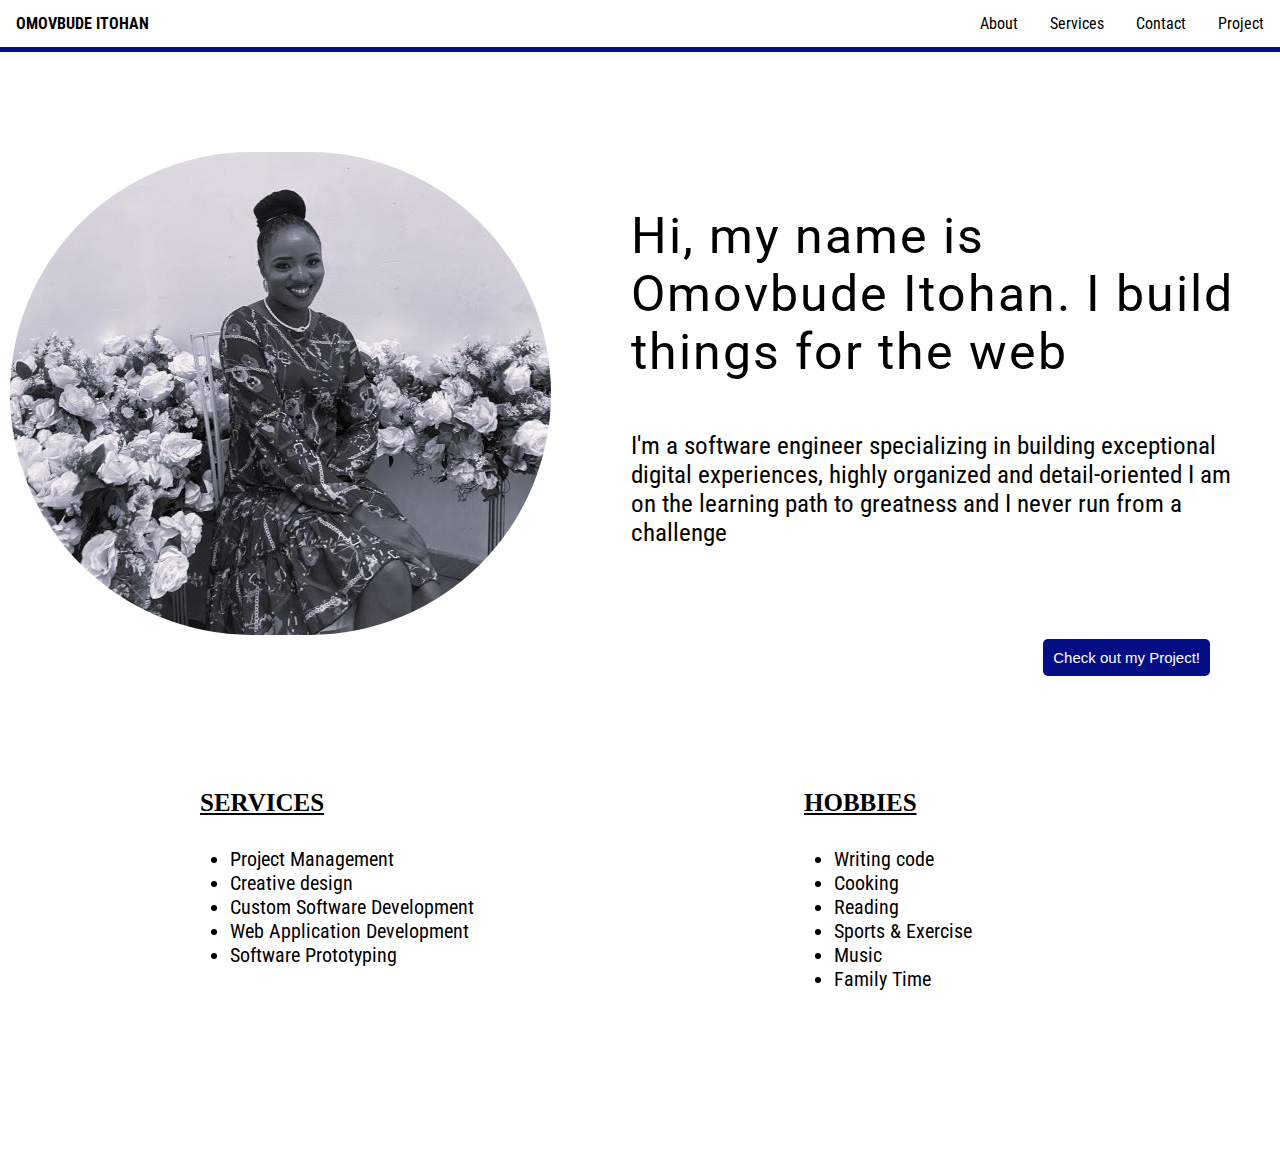
==== index.html @ 4261a3fb "created new files" ====
<!DOCTYPE html>
<html lang="en">
<head>
    <meta charset="UTF-8">
    <meta http-equiv="X-UA-Compatible" content="IE=edge">
    <meta name="viewport" content="width=device-width, initial-scale=1.0">
    <title>Document</title>
    <link rel="stylesheet" href="style.css">
</head>
<body>
    <!--   aboutme, contact page, services section, projects -->
    <header>
        <nav>
            <ul class="navbar">
                <li><a class="lside">OMOVBUDE ITOHAN</a></li>
                <li><a href="#project" class="rside">Project</a></li>
                <li><a href="contact.html" target="_blank" class="rside" >Contact</a></li>                <li><a href="#services" class="rside">Services</a></li>                
                <li class="rside"><a href="#mainbody">About</a></li>
            </ul>
        </nav>
    </header>

    <main>
        <div id="maindiv">
            <div class="images">
                <img src="images/playing.jpeg" class="pic1" alt="">
            </div>
            <div id="mainbody">
                <p class="bodytp">Hi, my name is Omovbude Itohan. I build things for the web</p>
                
                <p class="bodybtm">I'm a software engineer specializing in building exceptional digital experiences, highly organized and detail-oriented I am on the learning path to greatness and I never run from a challenge</p>
            </div>
        </div>
        <div id="project">
                <a href="https://ALT-as.omoitohan.repl.co"><button>Check out my Project!</button></a>
        </div>
    </main>
    <footer>
        <div id="services">
        <div class="foot">
            <li class="mainlist"><h3>SERVICES</h3> 
                <ul class="footlist">
                    <li>Project Management</li>
                    <li>Creative design</li>
                    <li>Custom Software Development</li>
                    <li>Web Application Development</li>
                    <li>Software Prototyping</li>
                </ul>
            </li>

        </div>
        <div class="foot1">
            <li class="mainlist"> <h3>HOBBIES</h3>
            <ul class="footlist">
                <li>Writing code</li>
                <li>Cooking</li>
                <li>Reading</li>
                <li>Sports & Exercise</li>
                <li>Music</li>
                <li>Family Time</li>
                </ul>
            </li>
        </div>
        </div>

    </footer>
</body>
</html>
---- style.css ----
@import url('https://fonts.googleapis.com/css2?family=Roboto+Condensed:wght@400;700&display=swap');
@import url('https://fonts.googleapis.com/css2?family=Roboto:wght@700&display=swap');


*{
    margin: 0;
    padding: 0;
}
/* styling the nav*/
ul.navbar{
    overflow: hidden;
    list-style-type: none;
    font-family: 'Roboto Condensed', sans-serif;
    /* position: fixed;
    width: 100%;
    top: 0; */
    border-bottom: 5px solid rgb(4, 13, 131);
}
li a{
    display: block;
    color: black;
    text-align: center;
    padding: 14px 16px;
    text-decoration: none;
}
li a:hover{
    background-color: rgb(142, 190, 253);
}
.lside{
    float: left;
    font-weight: 700;   
}
.rside{
    float: right;
    border-radius: 5px;
}
.lside:hover{
    background-color: white;
}


/* styling the body */
#maindiv{
    display: flex;
    margin-top: 100px;
}
.images{
    margin-left: 10px;
}
.pic1{
    border-radius: 250px;
}
#mainbody{
    padding: 30px;
    margin-left: 50px;
    margin-right: 10px;
}
.bodytp{
    font-family: 'Roboto', sans-serif;
    font-size: 50px;
    padding-top: 25px;
    letter-spacing: 2px;   
}
.bodybtm{
    font-family: 'Roboto Condensed', sans-serif;
    padding-top: 50px;
    font-size: 25px;
}
button{
    float: right;
    margin-right: 70px;
    padding: 10px;
    background-color: rgb(4, 13, 131);
    color: white;
    font-size: 15px;
    border-radius: 5px;
    border: none;
}
button:hover{
    cursor: pointer;
    background-color: rgb(65, 65, 155);
}

#services{
    margin: 150px 200px;
    display: flex;
}

h3{
    /* text-align: center; */
    font-size: 25px;
    font-family:Cambria, Cochin, Georgia, Times, 'Times New Roman', serif;
    text-decoration: underline;

}
ul.footlist{
    margin: 30px;
    font-size: 20px;
    font-family: 'Roboto Condensed', sans-serif;
}
li.mainlist{
    list-style: none;
}
.foot1{
    margin-left: 300px;
}
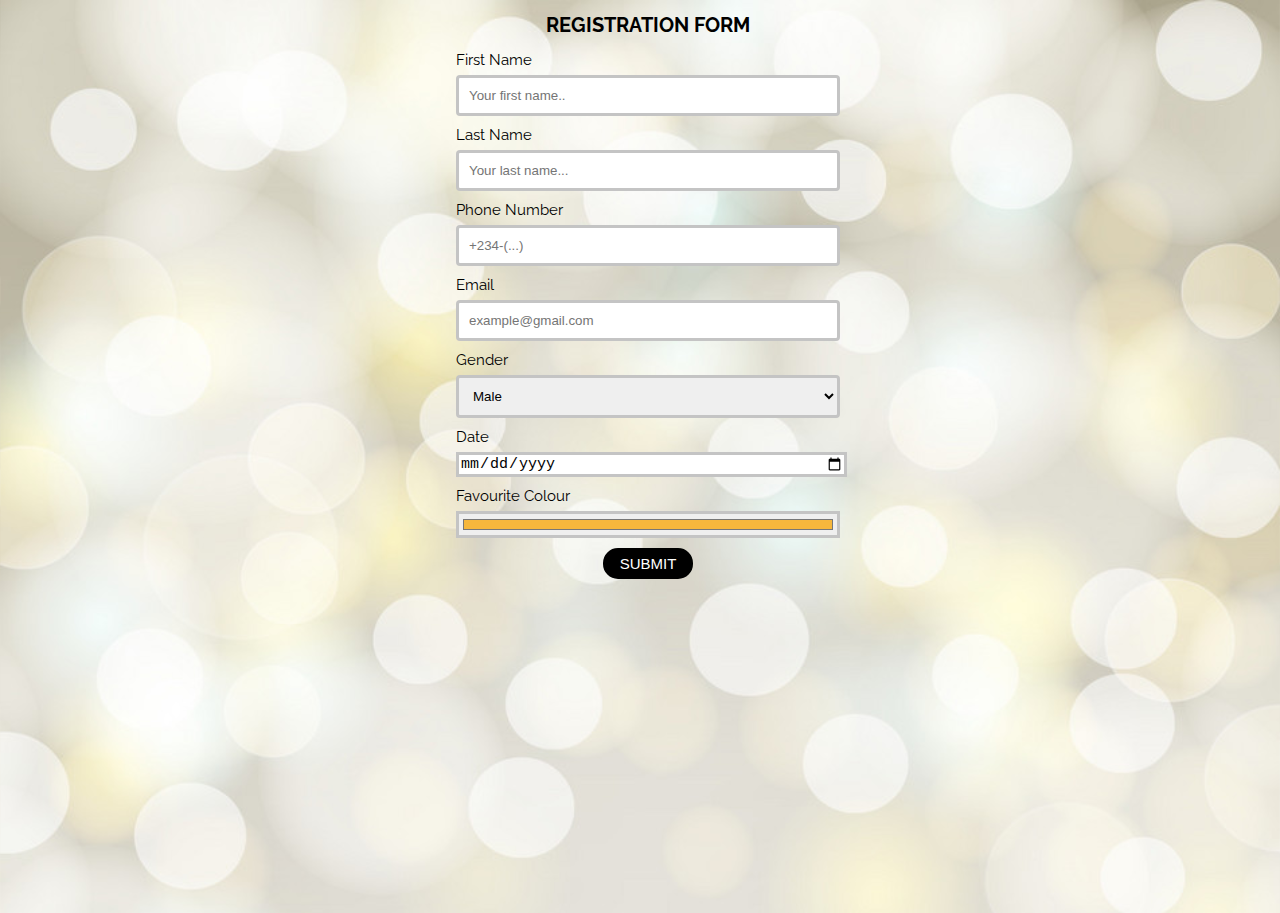
==== commit 85be895f: "created forms" ====
--- a/index.html
+++ b/index.html
@@ -1,68 +1,52 @@
-<!DOCTYPE html>
-<html lang="en">
-<head>
-    <meta charset="UTF-8">
-    <meta http-equiv="X-UA-Compatible" content="IE=edge">
-    <meta name="viewport" content="width=device-width, initial-scale=1.0">
-    <title>Document</title>
-    <link rel="stylesheet" href="style.css">
-</head>
+<!DOCTYPE html>
+<html lang="en">
+
+<head>
+  <meta charset="UTF-8">
+  <meta http-equiv="X-UA-Compatible" content="IE=edge">
+  <meta name="viewport" content="width=device-width, initial-scale=1.0">
+  <link rel="stylesheet" href="style.css">
+  <title>Document</title>
+</head>
+
 <body>
-    <!--   aboutme, contact page, services section, projects -->
-    <header>
-        <nav>
-            <ul class="navbar">
-                <li><a class="lside">OMOVBUDE ITOHAN</a></li>
-                <li><a href="#project" class="rside">Project</a></li>
-                <li><a href="contact.html" target="_blank" class="rside" >Contact</a></li>                <li><a href="#services" class="rside">Services</a></li>                
-                <li class="rside"><a href="#mainbody">About</a></li>
-            </ul>
-        </nav>
-    </header>
+  <main>
+    <div class="reg">
+      <h1 class="intro">REGISTRATION FORM</h1>
+    </div>
+    <div class="reg">
+      <form action="">
+        <label for="fName" class="tags">First Name</label>
+        <input type="text" placeholder="Your first name..">
 
-    <main>
-        <div id="maindiv">
-            <div class="images">
-                <img src="images/playing.jpeg" class="pic1" alt="">
-            </div>
-            <div id="mainbody">
-                <p class="bodytp">Hi, my name is Omovbude Itohan. I build things for the web</p>
-                
-                <p class="bodybtm">I'm a software engineer specializing in building exceptional digital experiences, highly organized and detail-oriented I am on the learning path to greatness and I never run from a challenge</p>
-            </div>
+        <label for="lName" class="tags">Last Name</label>
+        <input type="text" placeholder="Your last name...">
+
+        <label for="number" class="tags">Phone Number</label>
+        <input type="tel" name="number" id="number" placeholder="+234-(...) ">
+
+        <label for="email">Email</label>
+        <input type="email" name="email" id="name" placeholder="example@gmail.com">
+
+        <label for="gender" class="tags">Gender</label>
+        <select name="gender" id="gender">Gnder
+          <option value="">Male</option>
+          <option value="">Female</option>
+          <option value="">Others</option>
+        </select>
+
+        <label for="date" class="tags">Date</label>
+        <input type="date">
+
+        <label for="color" class="tags">Favourite Colour</label>
+        <input type="color" value="#f6b73c">
+        <div>
+          <button class="btn"><a href="login.html">SUBMIT</a></button>
         </div>
-        <div id="project">
-                <a href="https://ALT-as.omoitohan.repl.co"><button>Check out my Project!</button></a>
-        </div>
-    </main>
-    <footer>
-        <div id="services">
-        <div class="foot">
-            <li class="mainlist"><h3>SERVICES</h3> 
-                <ul class="footlist">
-                    <li>Project Management</li>
-                    <li>Creative design</li>
-                    <li>Custom Software Development</li>
-                    <li>Web Application Development</li>
-                    <li>Software Prototyping</li>
-                </ul>
-            </li>
+      </form>
+    </div>
+    </div>
+  </main>
+</body>
 
-        </div>
-        <div class="foot1">
-            <li class="mainlist"> <h3>HOBBIES</h3>
-            <ul class="footlist">
-                <li>Writing code</li>
-                <li>Cooking</li>
-                <li>Reading</li>
-                <li>Sports & Exercise</li>
-                <li>Music</li>
-                <li>Family Time</li>
-                </ul>
-            </li>
-        </div>
-        </div>
-
-    </footer>
-</body>
 </html>--- a/style.css
+++ b/style.css
@@ -1,106 +1,95 @@
-@import url('https://fonts.googleapis.com/css2?family=Roboto+Condensed:wght@400;700&display=swap');
-@import url('https://fonts.googleapis.com/css2?family=Roboto:wght@700&display=swap');
+@import url('https://fonts.googleapis.com/css2?family=Raleway:wght@400;700&display=swap');
 
+html,
+body {
+    height: 100%;
+    width: 100%;
+}
 
-*{
-    margin: 0;
-    padding: 0;
+body{
+    text-align: center;
+    background-image: url(8203295.jpg);
+    background-size: cover;
+    background-position: ;
+    font-family: 'Raleway', sans-serif;
 }
-/* styling the nav*/
-ul.navbar{
-    overflow: hidden;
-    list-style-type: none;
-    font-family: 'Roboto Condensed', sans-serif;
-    /* position: fixed;
+
+.intro{
+    font-size: 20px;
+}
+
+form{
+    font-size: 1rem;
+    line-height: 1.2;
+    display: inline-block;
+    width: 30%;
+}
+
+label{
+    display: block;
+    text-align: left;
+    font-size: 15px;
+}
+
+input[type=text], 
+input[type=email],
+input[type=tel],
+select{
     width: 100%;
-    top: 0; */
-    border-bottom: 5px solid rgb(4, 13, 131);
+    padding: 10px;
+    border: 3px solid rgb(196, 196, 196);
+    border-radius: 4px;
+    box-sizing: border-box;
+    margin-top: 6px;
+    margin-bottom: 10px;
+    
 }
-li a{
-    display: block;
-    color: black;
-    text-align: center;
-    padding: 14px 16px;
+
+input[type=date]{
+    width: 100%;
+    margin-top: 6px;
+    margin-bottom: 10px;
+    font-size: 15px;
+    border: 3px solid rgb(196, 196, 196);
+}
+
+input[type=color]{
+    width: 100%;
+    margin-top: 6px;
+    margin-bottom: 10px;
+    border: 3px solid rgb(196, 196, 196);
+}
+
+/* a{
+    height: 2rem;
+    width: 10rem;
+    background-color: rgb(10, 10, 10);
+    color: white;
+    border: 3px solid black;
+    font-size: 1em;
+    border-radius: 5rem;
+    cursor: pointer;
+    padding: 10px;
+    margin-top: 5px;
+}
+
+a:hover{
+    background-color: rgb(56, 56, 55);
+} */
+
+button a{
     text-decoration: none;
+    padding: 10px;
+    font-size: 15px;
+    color: white;
 }
-li a:hover{
-    background-color: rgb(142, 190, 253);
-}
-.lside{
-    float: left;
-    font-weight: 700;   
-}
-.rside{
-    float: right;
-    border-radius: 5px;
-}
-.lside:hover{
-    background-color: white;
+
+.btn{
+    border: 2px solid black;
+    border-radius: 15px;
+    padding: 5px;
+    background-color: black;
+
 }
 
 
-/* styling the body */
-#maindiv{
-    display: flex;
-    margin-top: 100px;
-}
-.images{
-    margin-left: 10px;
-}
-.pic1{
-    border-radius: 250px;
-}
-#mainbody{
-    padding: 30px;
-    margin-left: 50px;
-    margin-right: 10px;
-}
-.bodytp{
-    font-family: 'Roboto', sans-serif;
-    font-size: 50px;
-    padding-top: 25px;
-    letter-spacing: 2px;   
-}
-.bodybtm{
-    font-family: 'Roboto Condensed', sans-serif;
-    padding-top: 50px;
-    font-size: 25px;
-}
-button{
-    float: right;
-    margin-right: 70px;
-    padding: 10px;
-    background-color: rgb(4, 13, 131);
-    color: white;
-    font-size: 15px;
-    border-radius: 5px;
-    border: none;
-}
-button:hover{
-    cursor: pointer;
-    background-color: rgb(65, 65, 155);
-}
-
-#services{
-    margin: 150px 200px;
-    display: flex;
-}
-
-h3{
-    /* text-align: center; */
-    font-size: 25px;
-    font-family:Cambria, Cochin, Georgia, Times, 'Times New Roman', serif;
-    text-decoration: underline;
-
-}
-ul.footlist{
-    margin: 30px;
-    font-size: 20px;
-    font-family: 'Roboto Condensed', sans-serif;
-}
-li.mainlist{
-    list-style: none;
-}
-.foot1{
-    margin-left: 300px;
-}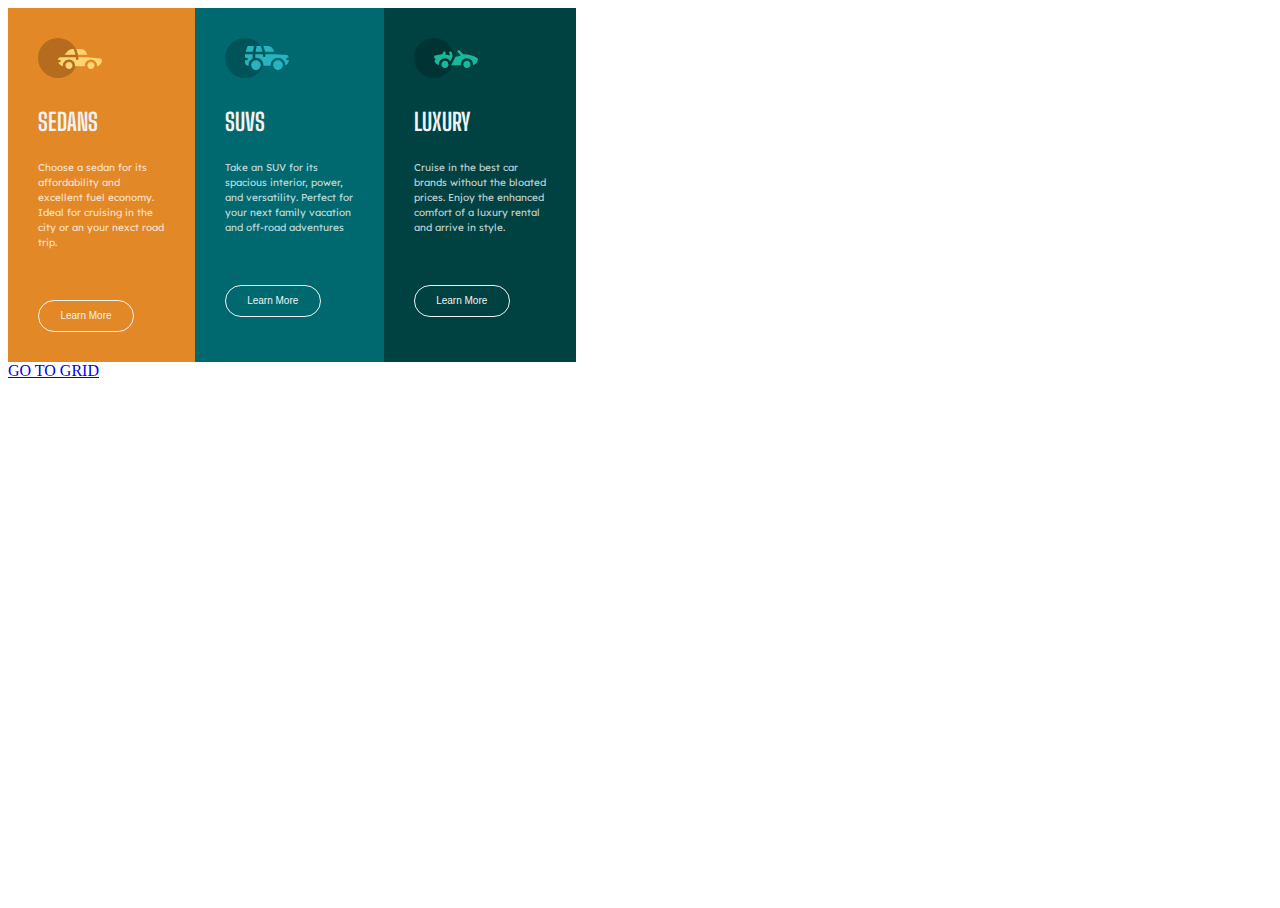
==== commit 4614c029: "css flex and grid" ====
--- a/index.html
+++ b/index.html
@@ -1,52 +1,81 @@
 <!DOCTYPE html>
-<html lang="en">
+<html>
 
 <head>
-  <meta charset="UTF-8">
-  <meta http-equiv="X-UA-Compatible" content="IE=edge">
-  <meta name="viewport" content="width=device-width, initial-scale=1.0">
-  <link rel="stylesheet" href="style.css">
-  <title>Document</title>
+  <meta charset="utf-8">
+  <meta name="viewport" content="width=device-width">
+  <title>replit</title>
+  <link href="style.css" rel="stylesheet" type="text/css" />
 </head>
-
-<body>
-  <main>
-    <div class="reg">
-      <h1 class="intro">REGISTRATION FORM</h1>
-    </div>
-    <div class="reg">
-      <form action="">
-        <label for="fName" class="tags">First Name</label>
-        <input type="text" placeholder="Your first name..">
-
-        <label for="lName" class="tags">Last Name</label>
-        <input type="text" placeholder="Your last name...">
-
-        <label for="number" class="tags">Phone Number</label>
-        <input type="tel" name="number" id="number" placeholder="+234-(...) ">
-
-        <label for="email">Email</label>
-        <input type="email" name="email" id="name" placeholder="example@gmail.com">
-
-        <label for="gender" class="tags">Gender</label>
-        <select name="gender" id="gender">Gnder
-          <option value="">Male</option>
-          <option value="">Female</option>
-          <option value="">Others</option>
-        </select>
-
-        <label for="date" class="tags">Date</label>
-        <input type="date">
-
-        <label for="color" class="tags">Favourite Colour</label>
-        <input type="color" value="#f6b73c">
-        <div>
-          <button class="btn"><a href="login.html">SUBMIT</a></button>
-        </div>
-      </form>
-    </div>
-    </div>
-  </main>
+
+<body>
+  <main>
+    <div class="mains">
+      <div class="sedan">
+        <i><svg width="64" height="40" xmlns="http://www.w3.org/2000/svg">
+            <g fill="none" fill-rule="evenodd">
+              <circle fill="#000" opacity=".201" cx="20" cy="20" r="20" />
+              <path
+                d="M52.936 24.11c1.942 0 3.517 1.542 3.517 3.445 0 1.903-1.575 3.445-3.517 3.445s-3.516-1.542-3.516-3.445c0-1.903 1.574-3.445 3.516-3.445zm-21.957 0c1.942 0 3.517 1.542 3.517 3.445 0 1.903-1.575 3.445-3.517 3.445s-3.516-1.542-3.516-3.445c0-1.903 1.574-3.445 3.516-3.445zm6.948-4.848v1.429c0 .716.61 1.293 1.348 1.259a1.295 1.295 0 001.225-1.295v-1.393h8.256l13.483 1.313c.956.093 1.676.881 1.676 1.814 0 2.89-2.126 5.303-4.926 5.819.397-3.557-2.458-6.62-6.053-6.62-3.646 0-6.504 3.14-6.039 6.723h-9.879c.466-3.588-2.397-6.722-6.039-6.722-3.595 0-6.45 3.062-6.052 6.62-2.14-.398-3.916-1.912-4.61-3.931h1.142c.731 0 1.32-.598 1.285-1.322-.033-.678-.629-1.2-1.322-1.2H20v-.251c0-1.274 1.066-2.243 2.306-2.243h15.62zM42.59 11c2.645 0 4.99 1.556 5.972 3.963l.726 1.779H40.17L38.413 11h4.178zm-6.865 0l1.758 5.741H26.505l3.357-3.654A6.502 6.502 0 0134.644 11h1.082z"
+                fill="#FFD473" fill-rule="nonzero" />
+            </g>
+          </svg></i>
+        <h2>SEDANS</h2>
+        <p>Choose a sedan for its affordability and excellent fuel economy. Ideal for cruising in the city or an your
+          nexct road trip.</p>
+
+        <button>Learn More</button>
+      </div>
+
+      <div class="suv">
+        <i><svg width="64" height="40" xmlns="http://www.w3.org/2000/svg">
+            <g fill="none" fill-rule="evenodd">
+              <circle fill="#000" opacity=".201" cx="20" cy="20" r="20" />
+              <path
+                d="M31.002 22.358c2.917 0 5.18 2.593 4.762 5.506a4.828 4.828 0 01-2.962 3.778 4.797 4.797 0 01-5.3-1.165c-1.188-1.26-1.235-2.613-1.263-2.613-.42-2.924 1.857-5.506 4.763-5.506zm22 0c3.457 0 5.798 3.567 4.41 6.744A4.816 4.816 0 0152.3 31.94a4.826 4.826 0 01-4.06-4.077c-.42-2.915 1.846-5.506 4.762-5.506zm-15.04-6.083v1.462a1.29 1.29 0 001.352 1.29c.693-.033 1.227-.631 1.227-1.326v-1.426h8.3l13.056.716a1.29 1.29 0 011.164.917c.27.895.446 1.477.563 1.87h-1.047c-.694 0-1.291.534-1.324 1.228a1.29 1.29 0 001.288 1.352h1.445c-.164 2.225-1.57 4.193-3.6 5.05.13-4.212-3.255-7.63-7.384-7.63-4.317 0-7.762 3.718-7.358 8.086h-7.285c.43-4.655-3.503-8.531-8.131-8.046v-3.543h7.734zm-10.312 0v4.308a7.4 7.4 0 00-4.006 7.274 3.874 3.874 0 01-3.642-3.864v-1.635h1.46a1.29 1.29 0 000-2.58h-1.461v-3.213l.003-.29h7.646zm14.986-8.196c2.65 0 5 1.592 5.984 4.055l.63 1.579a5.525 5.525 0 01-.065-.004l-.026-.002-.034-.002-.022-.002a4.178 4.178 0 00-.224-.006l-.098-.001h-.039l-.136-.001h-.052l-.326-.001H40.211L38.528 8.08zm-13.632 0l-1.122 5.616h-7.144l1.47-4.71a1.29 1.29 0 011.231-.906h5.565zm6.832 0l1.683 5.615h-7.007l1.121-5.615h4.203z"
+                fill="#26B5C0" fill-rule="nonzero" />
+            </g>
+          </svg></i>
+        <h2>SUVS</h2>
+        <p>Take an SUV for its spacious interior, power, and versatility. Perfect for your next family vacation and
+          off-road adventures</p>
+
+        <button>Learn More</button>
+      </div>
+
+      <div class="lux">
+        <i><svg width="64" height="40" xmlns="http://www.w3.org/2000/svg">
+            <g fill="none" fill-rule="evenodd">
+              <circle fill="#000" opacity=".201" cx="20" cy="20" r="20" />
+              <path
+                d="M30.98 22.835c1.941 0 3.516 1.604 3.516 3.583 0 1.978-1.575 3.582-3.517 3.582s-3.516-1.604-3.516-3.582c0-1.979 1.574-3.583 3.516-3.583zm21.956 0c1.942 0 3.517 1.604 3.517 3.583 0 1.978-1.575 3.582-3.517 3.582s-3.516-1.604-3.516-3.582c0-1.979 1.574-3.583 3.516-3.583zm-9.143-10.45a1.27 1.27 0 011.819 0l3.715 3.784c4.444-.115 9.7 1.142 13.964 3.753.387.237.624.664.624 1.124 0 3.006-2.126 5.514-4.926 6.05.397-3.698-2.458-6.882-6.053-6.882-3.646 0-6.504 3.264-6.039 6.99h-9.669c.76-1.544.993-2.026 1.337-2.711l.082-.162c.421-.835 1.056-2.07 2.883-5.65 1.68-.023 3.47-.408 5.247-1.403l-2.984-3.04a1.328 1.328 0 010-1.854zm-7.68 1.064c.683-.2 1.395.202 1.592.898l.749 2.652a3.46 3.46 0 01-.247 2.51l-1.733 3.395-.216.424c-1.07-1.89-3.06-3.114-5.279-3.114-3.595 0-6.45 3.184-6.052 6.885-1.832-.347-3.414-1.537-4.278-3.276a1.331 1.331 0 01.117-1.376l.955-1.303-1.325-1.295c-.751-.735-.376-2.024.64-2.231l6.614-1.346.13-.026c.092-.019.145-.03.157-.031.314-.146 1.07-.591 1.07-1.506 0-.734.592-1.327 1.316-1.31.712.016 1.268.662 1.256 1.388a4.11 4.11 0 01-.348 1.611 22.69 22.69 0 014.7 1.146l-.7-2.473a1.314 1.314 0 01.882-1.622z"
+                fill="#19B89D" fill-rule="nonzero" />
+            </g>
+          </svg></i>
+        <h2>LUXURY</h2>
+        <p>Cruise in the best car brands without the bloated prices. Enjoy the enhanced comfort of a luxury rental and
+          arrive in style.</p>
+
+        <button>Learn More</button>
+      </div>
+    </div>
+  </main>
+
+  <footer>
+    <a href="grid.html">GO TO GRID</a>
+  </footer>
 </body>
-
+
+
+<!--   Hello world
+  <script src="script.js"></script>
+
+ <!--
+  This script places a badge on your repl's full-browser view back to your repl's cover
+  page. Try various colors for the theme: dark, light, red, orange, yellow, lime, green,
+  teal, blue, blurple, magenta, pink!
+  -->
+<!--   <script src="https://replit.com/public/js/replit-badge.js" theme="blue" defer></script>  -->
+</body>
+
 </html>--- a/style.css
+++ b/style.css
@@ -1,95 +1,61 @@
-@import url('https://fonts.googleapis.com/css2?family=Raleway:wght@400;700&display=swap');
-
-html,
-body {
-    height: 100%;
-    width: 100%;
-}
-
-body{
-    text-align: center;
-    background-image: url(8203295.jpg);
-    background-size: cover;
-    background-position: ;
-    font-family: 'Raleway', sans-serif;
-}
-
-.intro{
-    font-size: 20px;
-}
-
-form{
-    font-size: 1rem;
-    line-height: 1.2;
-    display: inline-block;
-    width: 30%;
-}
-
-label{
-    display: block;
-    text-align: left;
-    font-size: 15px;
-}
-
-input[type=text], 
-input[type=email],
-input[type=tel],
-select{
-    width: 100%;
-    padding: 10px;
-    border: 3px solid rgb(196, 196, 196);
-    border-radius: 4px;
-    box-sizing: border-box;
-    margin-top: 6px;
-    margin-bottom: 10px;
-    
-}
-
-input[type=date]{
-    width: 100%;
-    margin-top: 6px;
-    margin-bottom: 10px;
-    font-size: 15px;
-    border: 3px solid rgb(196, 196, 196);
-}
-
-input[type=color]{
-    width: 100%;
-    margin-top: 6px;
-    margin-bottom: 10px;
-    border: 3px solid rgb(196, 196, 196);
-}
-
-/* a{
-    height: 2rem;
-    width: 10rem;
-    background-color: rgb(10, 10, 10);
-    color: white;
-    border: 3px solid black;
-    font-size: 1em;
-    border-radius: 5rem;
-    cursor: pointer;
-    padding: 10px;
-    margin-top: 5px;
-}
-
-a:hover{
-    background-color: rgb(56, 56, 55);
-} */
-
-button a{
-    text-decoration: none;
-    padding: 10px;
-    font-size: 15px;
-    color: white;
-}
-
-.btn{
-    border: 2px solid black;
-    border-radius: 15px;
-    padding: 5px;
-    background-color: black;
-
-}
-
-
+@import url('https://fonts.googleapis.com/css2?family=Big+Shoulders+Display:wght@700&display=swap');
+
+@import url('https://fonts.googleapis.com/css2?family=Lexend+Deca&display=swap');
+
+html, body {
+  height: 100%;
+  width: 100%;
+}
+.mains{
+    display: flex;
+    width: 90%;
+    font-family: 'Lexend Deca', sans-serif;
+
+}
+
+p{
+    color: hsla(0, 0%, 100%, 0.75);
+    font-size: 10px;
+}
+
+h2{
+    color: hsl(0, 0%, 95%);
+    font-family: 'Big Shoulders Display', cursive;
+}
+
+.sedan{
+    width: 11%;
+    overflow: hidden;
+    background-color:hsl(31, 77%, 52%);
+}
+
+.suv{
+    width: 11.2%;
+    overflow: hidden;
+    background-color: hsl(184, 100%, 22%);
+}
+
+.lux{
+    width: 11.5%;
+    overflow: hidden;
+    background-color: hsl(179, 100%, 13%);
+}
+
+button{
+    border-radius: 25px;
+    color: hsl(0, 0%, 95%);
+    background-color: inherit;
+    border: 1px solid hsl(0, 0%, 95%);
+    /* padding: 10px; */
+    font-size: 10px;
+    margin-top: 40px;
+    height: 2rem;  
+    width: 6rem;
+}
+
+.sedan,
+.suv,
+.lux{
+    padding: 30px;
+    line-height: 1.5;
+}